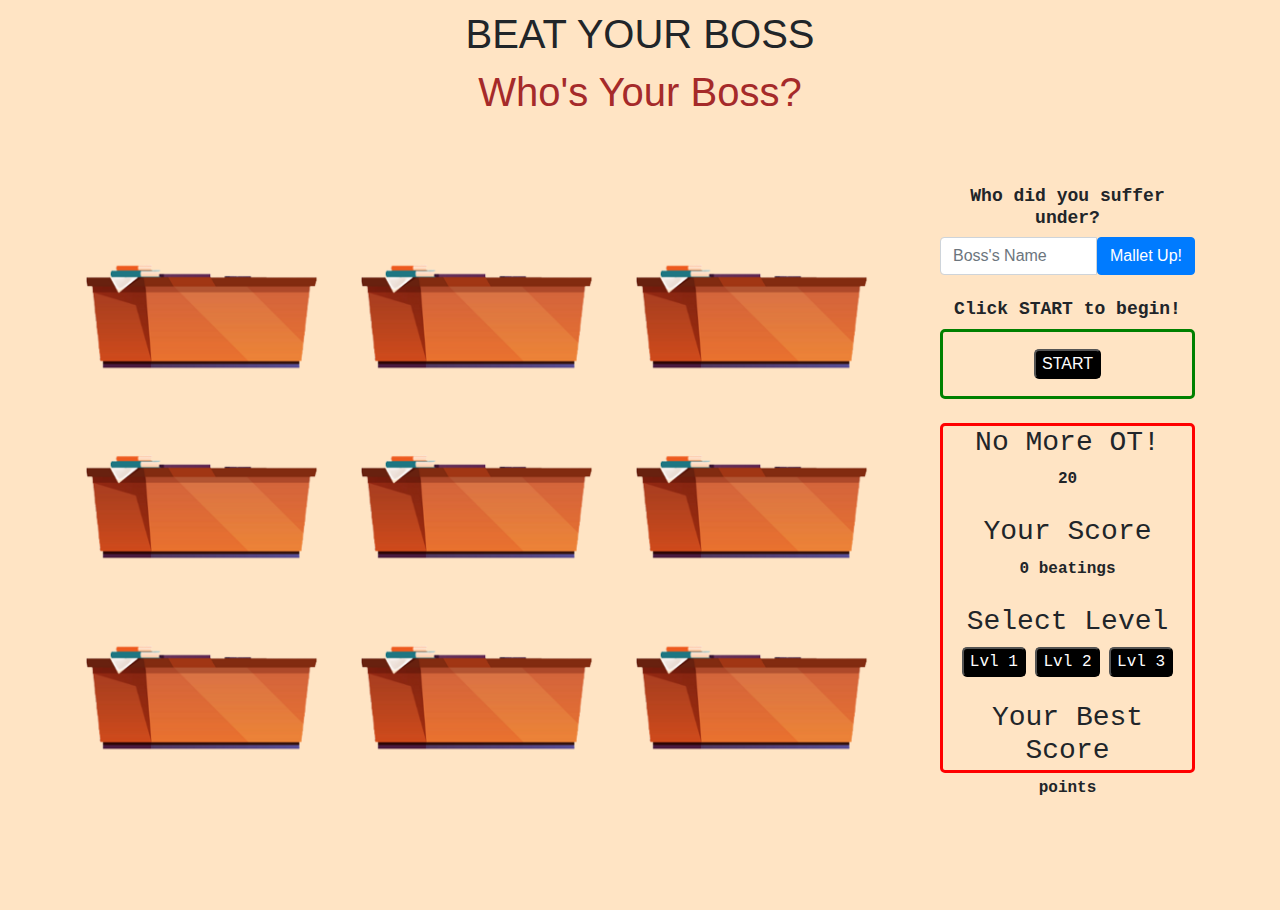
==== index.html @ bbb80748 "05 May 2021" ====
<!DOCTYPE HTML>
<HTML LANG = "EN">

<head>
    <!-- Required meta tags -->
    <meta charset="utf-8">
    <meta name="viewport" content="width=device-width, initial-scale=1, shrink-to-fit=no">

    <!-- Bootstrap CSS -->
    <link rel="stylesheet" href="https://stackpath.bootstrapcdn.com/bootstrap/4.4.1/css/bootstrap.min.css" 
    integrity="sha384-Vkoo8x4CGsO3+Hhxv8T/Q5PaXtkKtu6ug5TOeNV6gBiFeWPGFN9MuhOf23Q9Ifjh" 
    crossorigin="anonymous">

    <!-- style.css -->
    <link href= "css/style.css" rel = "stylesheet">

    <!-- Title of the Webpage -->
    <title>BEAT YOUR BOSS</title>

</head>


<body>

    <!-- Game Headers -->  
    <div class = "gameHeaders">

        <!-- Title of Game -->
        <h1>BEAT YOUR BOSS</h1>

        <!-- Sub-Title -->
        <h1 id = "headingBoss">Who's Your Boss?</h1>

    </div>


    <!-- Game Play Area -->  
    <div class = "playArea"></div>

        <!-- Split the Left and Right Area -->
        <div class = "container">
            <div class = "row justify-content-start">
              
                <!-- Left Side of the Game Play Area -->              
                <div class = "col-9" id = "leftSide">

                    <table id = "gridArea">

                        <tr>
                        <div class = "officeTable" id = "1-1">
                        <td><img src = "./images/officeTable_image.png"></td>
                        </div>

                        <div class = "officeTable" id = "1-2">
                        <td><img src = "./images/officeTable_image.png"></td>
                        </div>

                        <div class = "officeTable" id = "1-3">
                        <td><img src = "./images/officeTable_image.png"></td>
                        </div>
                        </tr>

                        <tr>
                        <div class = "officeTable" id = "2-1">
                        <td><img src = "./images/officeTable_image.png"></td>
                        </div>
                    
                        <div class = "officeTable" id = "2-2">
                        <td><img src = "./images/officeTable_image.png"></td>
                        </div>
                        
                        <div class = "officeTable" id = "2-3">
                        <td><img src = "./images/officeTable_image.png"></td>
                        </div>
                        </tr>
                    
                        <tr>
                        <div class = "officeTable" id = "3-1">
                        <td><img src = "./images/officeTable_image.png"></td>
                        </div>
                    
                        <div class = "officeTable" id = "3-2">
                        <td><img src = "./images/officeTable_image.png"></td>
                        </div>
                    
                        <div class = "officeTable" id = "3-3">
                        <td><img src = "./images/officeTable_image.png"></td>
                        </div>
                        </tr>
                    </table>
                </div>

                <!-- Right Side of the Game Play Area -->
                <div class = "col-3" id ="rightSide">

                    <!-- Input Boss Name -->
                    <h4>Who did you suffer under?</h4>
                    <div class = "input-group">
                        <input type = "text" class = "form-control" id = "nameInputField" placeholder = "Boss's Name">
                        <button type = "button" class = "btn btn-primary" id = "submitButton" onClick = "displayText()">Mallet Up!</button>                    
                    </div>
                    
                    </br>
                
                    <!-- Buttons for Gameplay -->
                    <h4>Click START to begin!</h4>
                    <div class = "buttonStartBorder">
                    <button id = "start-button" onclick = "startbossgame()">START</button>
                    </div>
                    
                    </br>

                    <div class = "gamevaluesBorder">
                        <!-- Countdown Section -->
                        <div class = "rightsidetext">
                            <h3>No More OT!</h3>
                            <span id = "time-left">20</span>
                        </div>
                        
                        </br>
                        
                        <!-- Scoring Section -->
                        <div class = "rightsidetext">
                            <h3>Your Score</h3>
                            <div id = "count"><span class="score">0</span> beatings</div>
                        </div>

                        </br>

                        <!-- Scoring Section -->
                        <div class = "rightsidetext">
                            <h3>Select Level</h3>
                                <button id = "start-button1" onclick = "startbossgame()">Lvl 1</button> <!-- Change to Level 1 // Change Speed -->
                                <button id = "start-button2" onclick = "startbossgame()">Lvl 2</button> <!-- Change to Level 2 // Change Speed -->
                                <button id = "start-button3" onclick = "startbossgame()">Lvl 3</button> <!-- Change to Level 3 // Change Speed -->
                        </div>

                        </br>
                        
                        <!-- Scoring Section -->
                        <div class = "rightsidetext">
                            <h3>Your Best Score</h3>
                            <div id="history"><span id="scoreHistory"></span>points</div>
                        </div>
                    </div>
            
                </div>
            </div>

        </div>
    </div>

<script src = "main.js"></script>

</body>
</html>
---- css/style.css ----
/* Sort by TYPE, then within use A-Z */

body {
    background-color: bisque;
    height: 100vh;
}

div {
    cursor: url('http://www.rw-designer.com/icon-view/7085.png'), pointer;            
 }


.playArea {
    margin-top: 70px;    
    overflow: hidden;
}


#headingBoss {
    color: brown;
}

/* Top Portion of the playArea */
h1 {
    text-align: center;
    font-family: Impact, Haettenschweiler, 'Arial Narrow Bold', sans-serif;
    margin: 10px;
}

h2 {
    text-align: center;
    font-family: Impact, Haettenschweiler, 'Arial Narrow Bold', sans-serif;
}

/* Left Side of the playArea */
img {
    width: 85%;
    /* margin-bottom: 10px; */
}


/* Right Side of the playArea */
.rightsidetext {
    text-align: center;
    font-family: monospace;
    font-weight: bolder;
}

h4 {
    text-align: center;
    font-family: monospace;
    font-weight: bolder;
    font-size: 18px;
}

.buttonStartBorder {
    display: flex;
    justify-content: center;
    align-items: center;
    height: 70px;
    border: 3px solid green;
    border-radius: 5px;
}

.gamevaluesBorder {
    border: 3px solid red;
    height: 350px;
    border-radius: 5px;
}




button {
    background-color: black;
    color: white;
    border-radius: 5px;
}
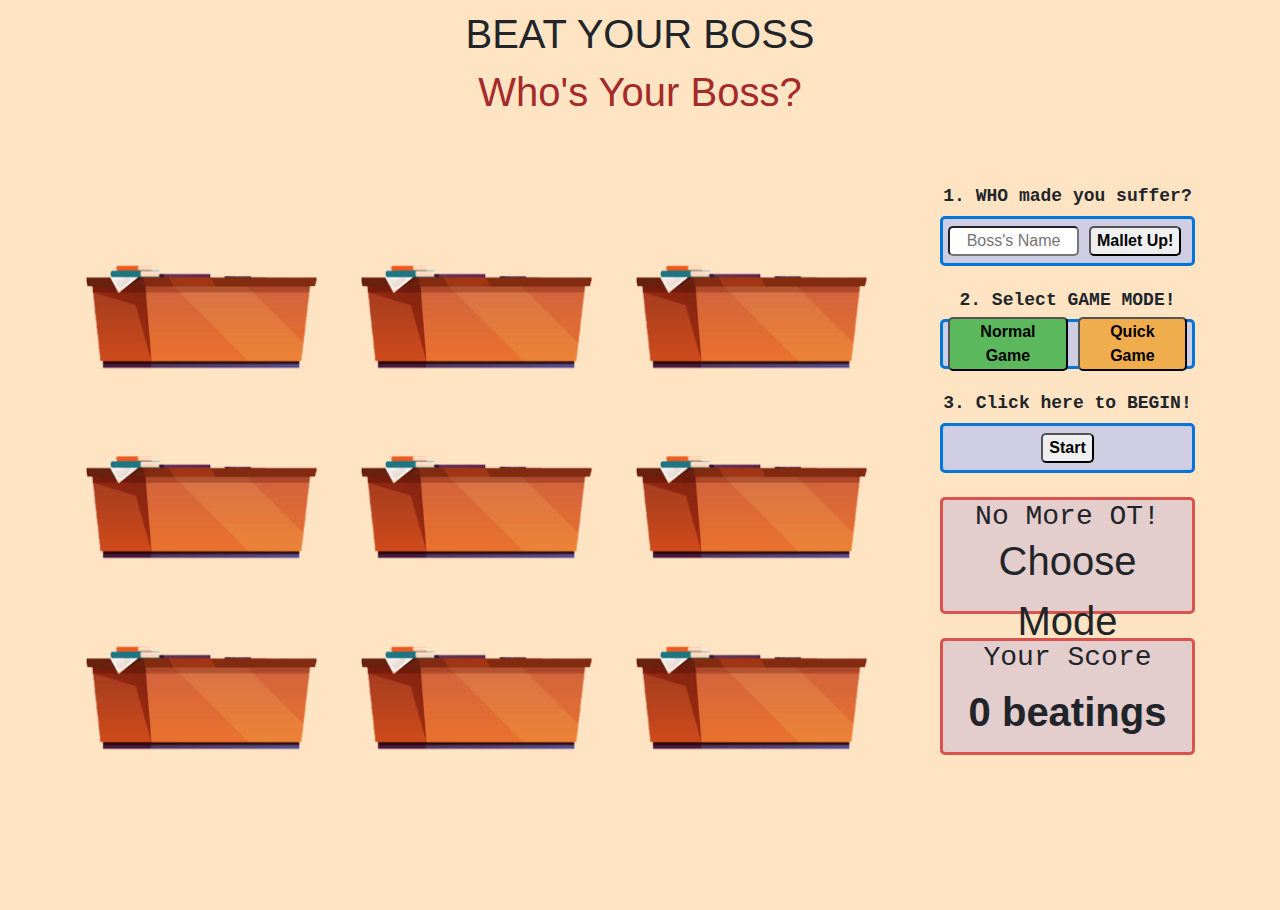
==== commit fcc27706: "07 May 2021" ====
--- a/index.html
+++ b/index.html
@@ -15,33 +15,32 @@
     <link href= "css/style.css" rel = "stylesheet">
 
     <!-- Title of the Webpage -->
-    <title>BEAT YOUR BOSS</title>
+    <title>BEAT THE BOSS</title>
 
 </head>
 
 
 <body>
 
-    <!-- Game Headers -->  
+    <!-- (1) Game Headers -->  
     <div class = "gameHeaders">
 
-        <!-- Title of Game -->
+        <!-- Title of Game / HARD CODE-->
         <h1>BEAT YOUR BOSS</h1>
 
-        <!-- Sub-Title -->
+        <!-- Sub-Title / CHANGES BASED ON INPUT IN SECTION 1 OF JS-->
         <h1 id = "headingBoss">Who's Your Boss?</h1>
-
     </div>
 
 
-    <!-- Game Play Area -->  
-    <div class = "playArea"></div>
+    <!-- (2) Game Play Area -->  
+    <div class = "topPlayArea"></div>
 
-        <!-- Split the Left and Right Area -->
+        <!-- Split the (A) Left and (B) Right Area -->
         <div class = "container">
             <div class = "row justify-content-start">
               
-                <!-- Left Side of the Game Play Area -->              
+                <!-- (2A) Left Side of the Game Play Area -->              
                 <div class = "col-9" id = "leftSide">
 
                     <table id = "gridArea">
@@ -90,67 +89,80 @@
                     </table>
                 </div>
 
-                <!-- Right Side of the Game Play Area -->
+                <!-- (2B) Right Side of the Game Play Area -->
                 <div class = "col-3" id ="rightSide">
+                    
+                    <!-- (2B.1) ALL THE BUTTONS 1. 2. 3. -->
 
-                    <!-- Input Boss Name -->
-                    <h4>Who did you suffer under?</h4>
-                    <div class = "input-group">
-                        <input type = "text" class = "form-control" id = "nameInputField" placeholder = "Boss's Name">
-                        <button type = "button" class = "btn btn-primary" id = "submitButton" onClick = "displayText()">Mallet Up!</button>                    
-                    </div>
-                    
-                    </br>
-                
-                    <!-- Buttons for Gameplay -->
-                    <h4>Click START to begin!</h4>
-                    <div class = "buttonStartBorder">
-                    <button id = "start-button" onclick = "startbossgame()">START</button>
-                    </div>
-                    
-                    </br>
+                        <!-- Input Boss Name -->
+                        <h4>1. WHO made you suffer?</h4>
+                            <div class = "buttonBorder">
+                                <div class = "input-group">
+                                    <input type = "text"  id = "nameInputField" placeholder = "Boss's Name">
+                                    <button type = "button" id = "submitButton">Mallet Up!</button>                    
+                                </div>
+                            </div>
+                        
+                        </br>
+
+                        <!-- Buttons for Different Game Modes -->
+                        <h4>2. Select GAME MODE!</h4>
+                            <div class = "buttonBorder">
+                                <button id = "moreTime">Normal Game</button> <!-- Choose Normal Time = 15 Seconds -->
+                                <button id = "lessTime">Quick Game</button> <!-- Change to Quick Time = 10 Seconds -->
+                            </div>
+                        
+                        </br>
+                        
+                        <!-- Button to Start -->
+                        <h4>3. Click here to BEGIN!</h4>
+                            <div class = "buttonBorder">
+                                <button id = "start-button" onclick = "startbossgame()">Start</button>
+                            </div>
+                                        
+                        </br>
+
+
+
+                    <!-- (2B.2) ALL THE GAME VALUES -->
 
                     <div class = "gamevaluesBorder">
+                        
                         <!-- Countdown Section -->
                         <div class = "rightsidetext">
                             <h3>No More OT!</h3>
-                            <span id = "time-left">20</span>
-                        </div>
-                        
-                        </br>
+                            <h3 id = "displayTime"></h3>
+                        </div>    
+                            <span id = "time-left">Choose Mode</span>
+                    </div>    
+                       
+                    </br>
+
+
+                    <div class = "gamevaluesBorder">
                         
                         <!-- Scoring Section -->
                         <div class = "rightsidetext">
                             <h3>Your Score</h3>
-                            <div id = "count"><span class="score">0</span> beatings</div>
+                            <div id = "count"><span class = "score">0</span> beatings</div>
                         </div>
-
                         </br>
 
-                        <!-- Scoring Section -->
-                        <div class = "rightsidetext">
-                            <h3>Select Level</h3>
-                                <button id = "start-button1" onclick = "startbossgame()">Lvl 1</button> <!-- Change to Level 1 // Change Speed -->
-                                <button id = "start-button2" onclick = "startbossgame()">Lvl 2</button> <!-- Change to Level 2 // Change Speed -->
-                                <button id = "start-button3" onclick = "startbossgame()">Lvl 3</button> <!-- Change to Level 3 // Change Speed -->
-                        </div>
+                    </div>
 
-                        </br>
-                        
-                        <!-- Scoring Section -->
+                        <!-- Scoring Section
                         <div class = "rightsidetext">
                             <h3>Your Best Score</h3>
                             <div id="history"><span id="scoreHistory"></span>points</div>
-                        </div>
-                    </div>
+                        </div> -->
             
-                </div>
+                </div> <!-- Close Col-3 / Right Side of gameArea-->
             </div>
 
-        </div>
-    </div>
+        </div> <!-- Close Entire Container-->
+
 
 <script src = "main.js"></script>
 
 </body>
-</html>+</html> --- a/css/style.css
+++ b/css/style.css
@@ -1,4 +1,6 @@
-/* Sort by TYPE, then within use A-Z */
+/* -----------------------------------------------------------*/
+/* OVERALL LAYOUT */
+/* -----------------------------------------------------------*/
 
 body {
     background-color: bisque;
@@ -10,17 +12,15 @@
  }
 
 
-.playArea {
+.topPlayArea {
     margin-top: 70px;    
     overflow: hidden;
 }
 
+/* -----------------------------------------------------------*/
+/* Top Portion of the playArea */
+/* -----------------------------------------------------------*/
 
-#headingBoss {
-    color: brown;
-}
-
-/* Top Portion of the playArea */
 h1 {
     text-align: center;
     font-family: Impact, Haettenschweiler, 'Arial Narrow Bold', sans-serif;
@@ -32,14 +32,26 @@
     font-family: Impact, Haettenschweiler, 'Arial Narrow Bold', sans-serif;
 }
 
-/* Left Side of the playArea */
-img {
-    width: 85%;
-    /* margin-bottom: 10px; */
+#headingBoss {
+    color: brown;
 }
 
 
-/* Right Side of the playArea */
+/* -----------------------------------------------------------*/
+/* Left Side of the playArea (Whack the Boss Grid)*/
+/* -----------------------------------------------------------*/
+
+img {
+    width: 85%; /*Sizing of office tables*/
+}
+
+
+/* -----------------------------------------------------------*/
+/* Right Side of the playArea (Buttons and Game Values*/
+/* -----------------------------------------------------------*/
+
+/* A. Overall Text & Border Styles */
+
 .rightsidetext {
     text-align: center;
     font-family: monospace;
@@ -53,27 +65,72 @@
     font-size: 18px;
 }
 
-.buttonStartBorder {
+.buttonBorder {
+    background-color: rgb(207, 205, 228);
     display: flex;
     justify-content: center;
     align-items: center;
-    height: 70px;
-    border: 3px solid green;
+    border: 3px solid;
+    border-color:#0275d8;
     border-radius: 5px;
+    height: 50px;
 }
 
 .gamevaluesBorder {
-    border: 3px solid red;
-    height: 350px;
+    background-color: rgb(228, 205, 205);
+    border: 3px solid;
+    border-color: #d9534f;
     border-radius: 5px;
+    height: 117px;
+}
+
+
+/* B. Input Field Design (Input Boss Name) */
+
+input {
+    text-align:center;
+}
+
+#nameInputField {
+    margin-left: 5px;
+    margin-right: 5px;    
+    border-radius: 5px;
+    width: 131px;
+}
+
+
+/* C. Button Designs */
+
+button {
+    border-radius: 5px;
+    margin-left: 5px;
+    margin-right: 5px;    
+    font-weight: bold;
+}
+
+#moreTime {
+    background-color:#5cb85c;
+}
+
+#lessTime {
+    background-color:#f0ad4e;
 }
 
 
 
+/* D. Game Value Display Design Styles */
 
-button {
-    background-color: black;
-    color: white;
-    border-radius: 5px;
+#time-left {
+    display: flex;
+    justify-content: center;
+    text-align: center;
+    font-family: Impact, Haettenschweiler, 'Arial Narrow Bold', sans-serif;
+    font-size: 40px;
+    margin-top: -10px;    /* To have some space before the bottom border */
 }
 
+#count {
+    text-align: center;
+    font-family: Impact, Haettenschweiler, 'Arial Narrow Bold', sans-serif;
+    font-size: 40px;
+}
